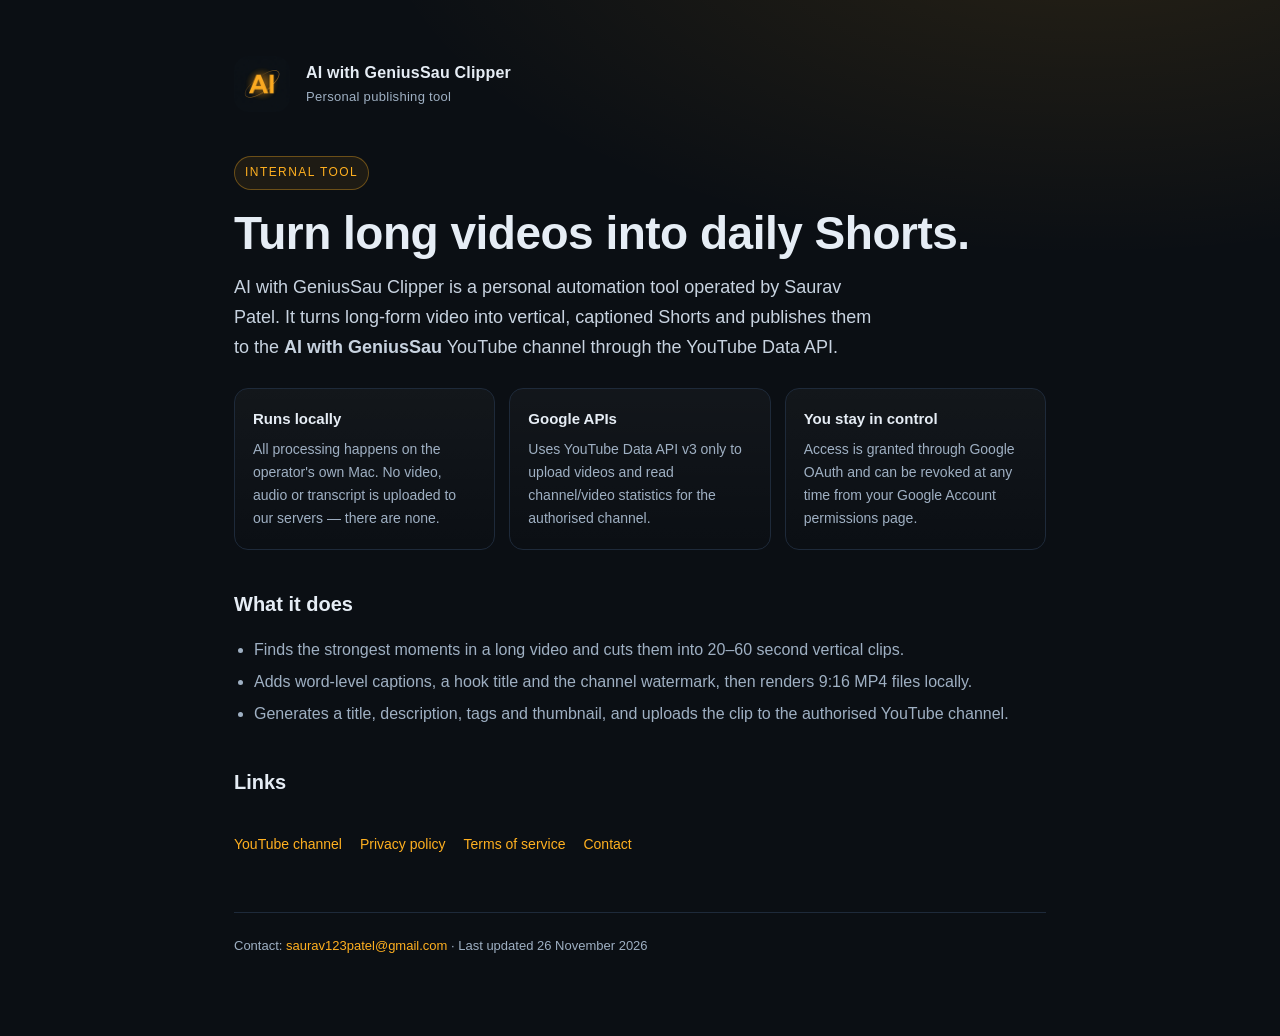
==== index.html @ ac9e8c20 "AI with GeniusSau Clipper — branding, privacy and terms" ====
<!doctype html><html lang="en"><head><meta charset="utf-8">
<meta name="viewport" content="width=device-width,initial-scale=1">
<title>AI with GeniusSau Clipper</title>
<link rel="icon" href="icon.png"><link rel="stylesheet" href="style.css"></head>
<body><div class="wrap">
<header><img src="icon.png" alt="AI with GeniusSau Clipper icon"><div class="brand">AI with GeniusSau Clipper<small>Personal publishing tool</small></div></header>
<span class="badge">Internal tool</span>
<h1>Turn long videos into daily Shorts.</h1>
<p class="lead">AI with GeniusSau Clipper is a personal automation tool operated by Saurav Patel. It turns long-form
video into vertical, captioned Shorts and publishes them to the <strong>AI with GeniusSau</strong> YouTube channel
through the YouTube Data API.</p>
<div class="grid">
<div class="card"><h3>Runs locally</h3><p>All processing happens on the operator's own Mac. No video, audio or transcript is uploaded to our servers — there are none.</p></div>
<div class="card"><h3>Google APIs</h3><p>Uses YouTube Data API v3 only to upload videos and read channel/video statistics for the authorised channel.</p></div>
<div class="card"><h3>You stay in control</h3><p>Access is granted through Google OAuth and can be revoked at any time from your Google Account permissions page.</p></div>
</div>
<h2>What it does</h2>
<ul>
<li>Finds the strongest moments in a long video and cuts them into 20–60 second vertical clips.</li>
<li>Adds word-level captions, a hook title and the channel watermark, then renders 9:16 MP4 files locally.</li>
<li>Generates a title, description, tags and thumbnail, and uploads the clip to the authorised YouTube channel.</li>
</ul>
<h2>Links</h2>
<nav>
<a href="https://www.youtube.com/channel/UCfx6Wf0lz60Pjw_j6qgZZ7g">YouTube channel</a>
<a href="privacy.html">Privacy policy</a>
<a href="terms.html">Terms of service</a>
<a href="mailto:saurav123patel@gmail.com">Contact</a>
</nav>
<footer>Contact: <a href="mailto:saurav123patel@gmail.com">saurav123patel@gmail.com</a> · Last updated 26 November 2026</footer>
</div></body></html>
---- style.css ----
:root{--bg:#0b0f14;--panel:#111823;--line:#1e2a3a;--text:#e6edf5;--muted:#9fb0c3;--amber:#ffb020}
*{box-sizing:border-box}
body{margin:0;background:radial-gradient(1200px 600px at 85% -10%,rgba(255,176,32,.12),transparent 60%),var(--bg);color:var(--text);font:16px/1.65 -apple-system,BlinkMacSystemFont,"Segoe UI",Roboto,Helvetica,Arial,sans-serif}
.wrap{max-width:860px;margin:0 auto;padding:56px 24px 80px}
header{display:flex;align-items:center;gap:16px;margin-bottom:44px}
header img{width:56px;height:56px;border-radius:14px}
.brand{font-weight:800;letter-spacing:.2px}
.brand small{display:block;color:var(--muted);font-weight:500;font-size:13px;letter-spacing:.3px}
h1{font-size:clamp(30px,5vw,46px);line-height:1.12;margin:0 0 14px;letter-spacing:-.5px}
h2{font-size:20px;margin:38px 0 10px}
p{color:var(--muted);margin:0 0 14px}
.lead{font-size:18px;color:#c8d3e0;max-width:640px}
.badge{display:inline-block;font-size:12px;letter-spacing:.12em;text-transform:uppercase;color:var(--amber);border:1px solid rgba(255,176,32,.35);background:rgba(255,176,32,.08);padding:6px 10px;border-radius:999px;margin-bottom:18px}
.grid{display:grid;gap:14px;grid-template-columns:repeat(auto-fit,minmax(220px,1fr));margin:26px 0}
.card{background:linear-gradient(180deg,rgba(255,255,255,.03),rgba(255,255,255,0));border:1px solid var(--line);border-radius:14px;padding:18px}
.card h3{margin:0 0 6px;font-size:15px;color:var(--text)}
.card p{margin:0;font-size:14px}
a{color:var(--amber);text-decoration:none}
a:hover{text-decoration:underline}
nav{margin:34px 0;display:flex;gap:18px;flex-wrap:wrap;font-size:14px}
footer{margin-top:56px;padding-top:22px;border-top:1px solid var(--line);color:var(--muted);font-size:13px}
ul{color:var(--muted);padding-left:20px}
li{margin:6px 0}
code{background:#0f1622;border:1px solid var(--line);padding:1px 6px;border-radius:6px;font-size:13px;color:#ffd27a}
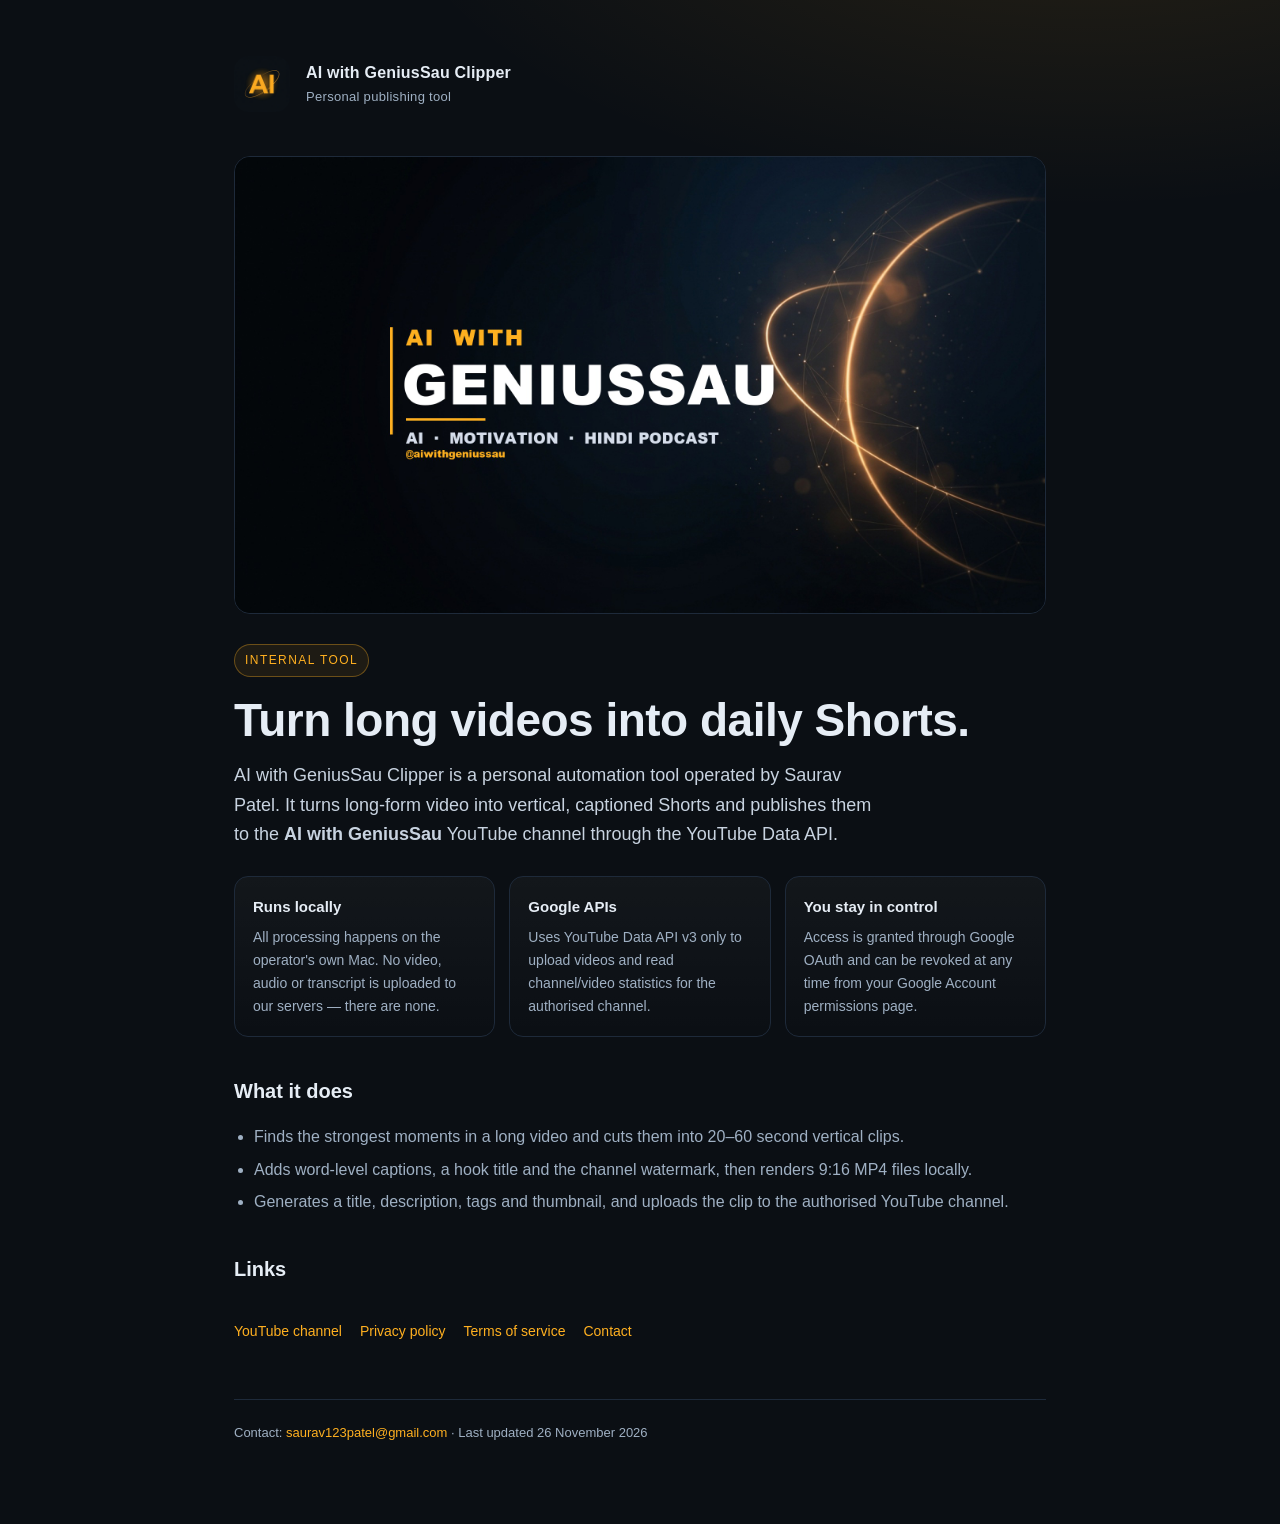
==== commit 7ac590d4: "Add branded hero banner" ====
--- a/index.html
+++ b/index.html
@@ -4,6 +4,7 @@
 <link rel="icon" href="icon.png"><link rel="stylesheet" href="style.css"></head>
 <body><div class="wrap">
 <header><img src="icon.png" alt="AI with GeniusSau Clipper icon"><div class="brand">AI with GeniusSau Clipper<small>Personal publishing tool</small></div></header>
+<img class="hero" src="banner.jpg" alt="AI with GeniusSau — AI, motivation, Hindi podcast">
 <span class="badge">Internal tool</span>
 <h1>Turn long videos into daily Shorts.</h1>
 <p class="lead">AI with GeniusSau Clipper is a personal automation tool operated by Saurav Patel. It turns long-form
--- a/style.css
+++ b/style.css
@@ -22,3 +22,5 @@
 ul{color:var(--muted);padding-left:20px}
 li{margin:6px 0}
 code{background:#0f1622;border:1px solid var(--line);padding:1px 6px;border-radius:6px;font-size:13px;color:#ffd27a}
+
+.hero{width:100%;height:auto;border-radius:16px;border:1px solid var(--line);margin:0 0 30px;display:block}
